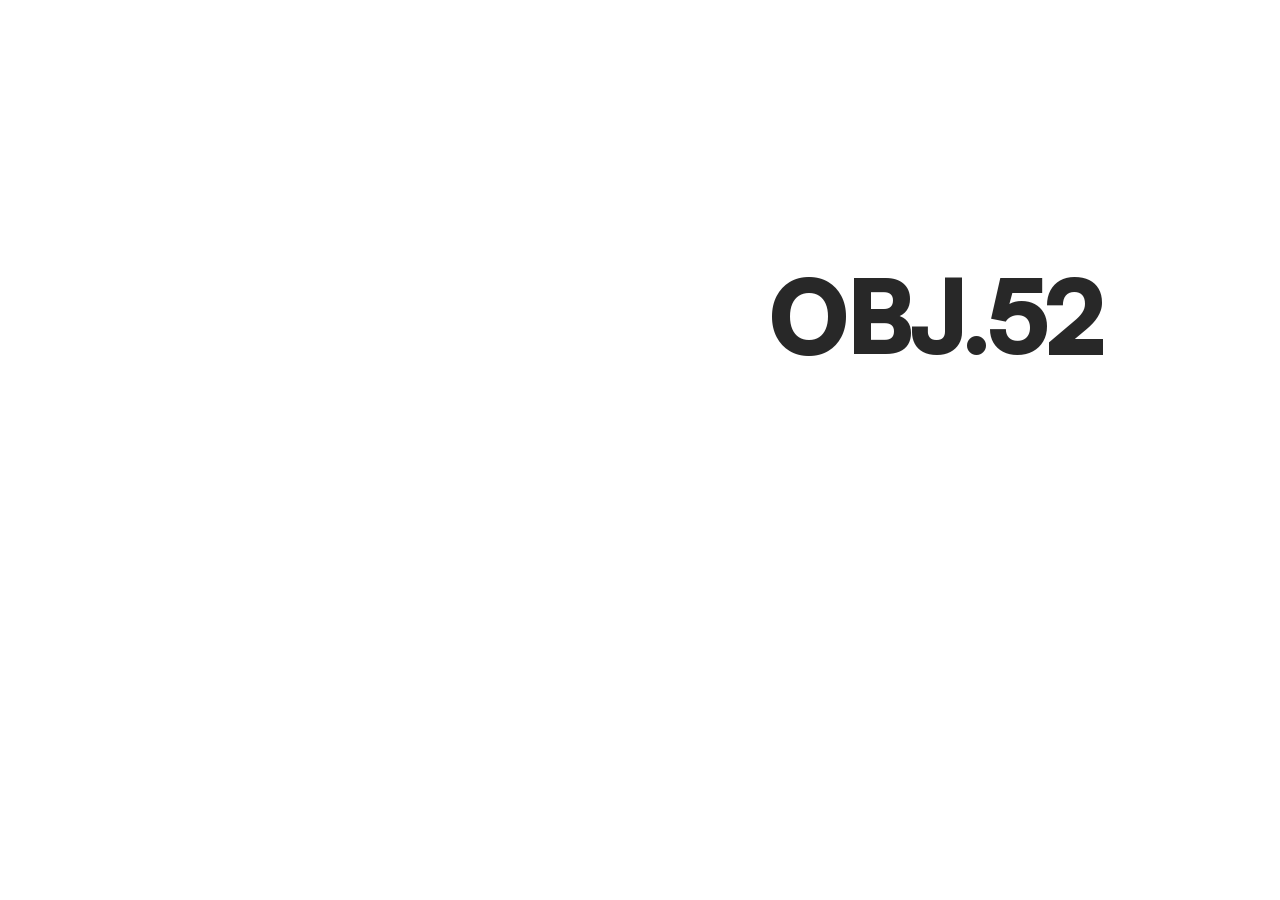
==== index.html @ 57c4ee78 "Responsive text layout: in-flow centering, fluid clamp sizing desktop + mobile Co-Authored-By: Claud" ====
<!DOCTYPE html>
<html lang="en">
<head>
  <meta charset="UTF-8">
  <meta name="viewport" content="width=device-width, initial-scale=1.0, viewport-fit=cover">
  <title>OBJ.52</title>
  <meta name="description" content="OBJ.52 — A restoration and design studio. Found objects, restored furniture, and one-of-one pieces from Saratoga Springs, NY.">
  <meta property="og:title" content="OBJ.52">
  <meta property="og:description" content="An archive of things worth keeping. Found objects and restored furniture, one piece at a time.">
  <meta property="og:image" content="https://vincentfeliciano.github.io/OBJ/ARTIST.jpeg">
  <meta property="og:type" content="website">
  <meta name="twitter:card" content="summary_large_image">
  <link rel="icon" type="image/svg+xml" href="favicon.svg">

  <style>
    @font-face {
      font-family: 'Satoshi';
      src: url('Satoshi_Complete/Fonts/WEB/fonts/Satoshi-Variable.woff2') format('woff2'),
           url('Satoshi_Complete/Fonts/WEB/fonts/Satoshi-Variable.woff') format('woff');
      font-weight: 300 900;
      font-style: normal;
      font-display: swap;
    }

    *, *::before, *::after { box-sizing: border-box; margin: 0; padding: 0; }

    :root {
      --black:    #0A0A0A;
      --gray-400: #A8A7A2;
      --gray-600: #6B6A65;
      --font: 'Satoshi', system-ui, sans-serif;
    }

    html, body {
      height: 100%;
      overflow: hidden;
      background: #fff;
      font-family: var(--font);
      color: var(--black);
      -webkit-font-smoothing: antialiased;
    }

    /* ── Two-panel layout ── */
    .layout {
      display: flex;
      height: 100vh;
      width: 100vw;
      overflow: hidden;
    }

    /* ── Left: video — starts full-width, GSAP animates to 46vw ── */
    .video-panel {
      flex-shrink: 0;
      width: 100vw;
      position: relative;
      overflow: hidden;
    }

    .video-panel video {
      position: absolute;
      inset: 0;
      width: 100%;
      height: 100%;
      object-fit: cover;
      object-position: center 32%;
      opacity: 0;
    }

    /* ── Right: text ── */
    .text-panel {
      flex: 1;
      min-width: 0;
      display: flex;
      flex-direction: column;
      justify-content: center;
      align-items: center;
      text-align: center;
      /* bottom padding lifts the group above dead-center */
      padding: 0 5vw 16vh;
    }

    .brand {
      font-size: clamp(52px, 8vw, 180px);
      font-weight: 900;
      letter-spacing: -0.04em;
      line-height: 1;
      color: var(--black);
      opacity: 0;
      margin-bottom: clamp(12px, 1.4vh, 22px);
    }

    .tagline {
      font-size: clamp(9px, 0.75vw, 13px);
      font-weight: 700;
      letter-spacing: 0.24em;
      color: var(--black);
      opacity: 0;
      margin-bottom: clamp(24px, 3vh, 44px);
    }

    .body-line {
      font-size: clamp(11px, 0.85vw, 15px);
      letter-spacing: 0.1em;
      line-height: 1.75;
      color: var(--gray-600);
      opacity: 0;
    }

    /* ── Enter Gallery — in flow below body text ── */
    .enter-wrap {
      margin-top: clamp(28px, 3.5vh, 52px);
      opacity: 0;
      white-space: nowrap;
    }

    .enter {
      font-size: clamp(14px, 1.2vw, 22px);
      font-weight: 500;
      letter-spacing: 0.02em;
      color: var(--black);
      text-decoration: none;
      transition: color 0.2s;
    }
    .enter:hover { color: var(--gray-400); }

    /* ── Mobile: text overlays the full-screen video ── */
    @media (max-width: 680px) {
      .layout { position: relative; }

      .video-panel {
        position: absolute;
        inset: 0;
        width: 100vw !important;
        height: 100vh;
      }

      .text-panel {
        position: relative;
        z-index: 1;
        height: 100vh;
        justify-content: center;
        padding: 0 8vw 18vh;
        background: rgba(255, 255, 255, 0.55);
      }

      .brand {
        font-size: clamp(52px, 13vw, 90px);
        font-weight: 900;
      }

      .tagline {
        font-size: clamp(9px, 2.8vw, 13px);
        color: #000;
        font-weight: 900;
      }

      .body-line {
        font-size: clamp(11px, 3vw, 15px);
        color: #000;
        font-weight: 700;
      }

      .enter {
        font-size: clamp(20px, 5vw, 28px);
        font-weight: 700;
      }
    }
  </style>
</head>
<body>

<div class="layout">

  <div class="video-panel" id="videoPanel">
    <video id="vid0" muted playsinline src="video1.mp4"></video>
    <video id="vid1" muted playsinline src="video1a.mp4"></video>
  </div>

  <div class="text-panel" id="textPanel">
    <div class="brand"     id="brand">OBJ.52</div>
    <div class="tagline"   id="tagline">SOME THINGS ARE WORTH THE TROUBLE</div>
    <div class="body-line" id="line1">Objects selected for their integrity. Restored to last another generation.</div>

    <div class="enter-wrap" id="enterWrap">
      <a class="enter" href="gallery.html">Enter Gallery</a>
    </div>
  </div>

</div>

<script src="https://cdn.jsdelivr.net/npm/gsap@3.12.5/dist/gsap.min.js"></script>
<script>
  /* ── Video alternation: randomly pick first, crossfade on end ── */
  const vids = [document.getElementById('vid0'), document.getElementById('vid1')];
  let cur = Math.random() < 0.5 ? 0 : 1;

  function startVideo(idx) {
    const active = vids[idx];
    const inactive = vids[1 - idx];
    active.currentTime = 0;
    active.play();
    gsap.to(active,   { opacity: 1, duration: 0.8, ease: 'power2.inOut' });
    gsap.to(inactive, { opacity: 0, duration: 0.8, ease: 'power2.inOut' });
  }

  vids.forEach((v, i) => {
    v.addEventListener('ended', () => {
      cur = 1 - cur;
      startVideo(cur);
    });
  });

  startVideo(cur);

  const tl = gsap.timeline({ defaults: { ease: 'power2.out' } });

  /* Video holds full-screen briefly, then slides left */
  tl.to('#videoPanel', { width: '46vw', duration: 1.3, ease: 'power3.inOut' }, 0.6)

  /* Text fades in line by line as video settles */
    .to('#brand',     { opacity: 1, duration: 0.7 }, '-=0.5')
    .to('#tagline',   { opacity: 1, duration: 0.6 }, '+=0.2')
    .to('#line1',     { opacity: 1, duration: 0.6 }, '+=0.25')
    .to('#enterWrap', { opacity: 1, duration: 0.7 }, '+=0.35');
</script>

</body>
</html>
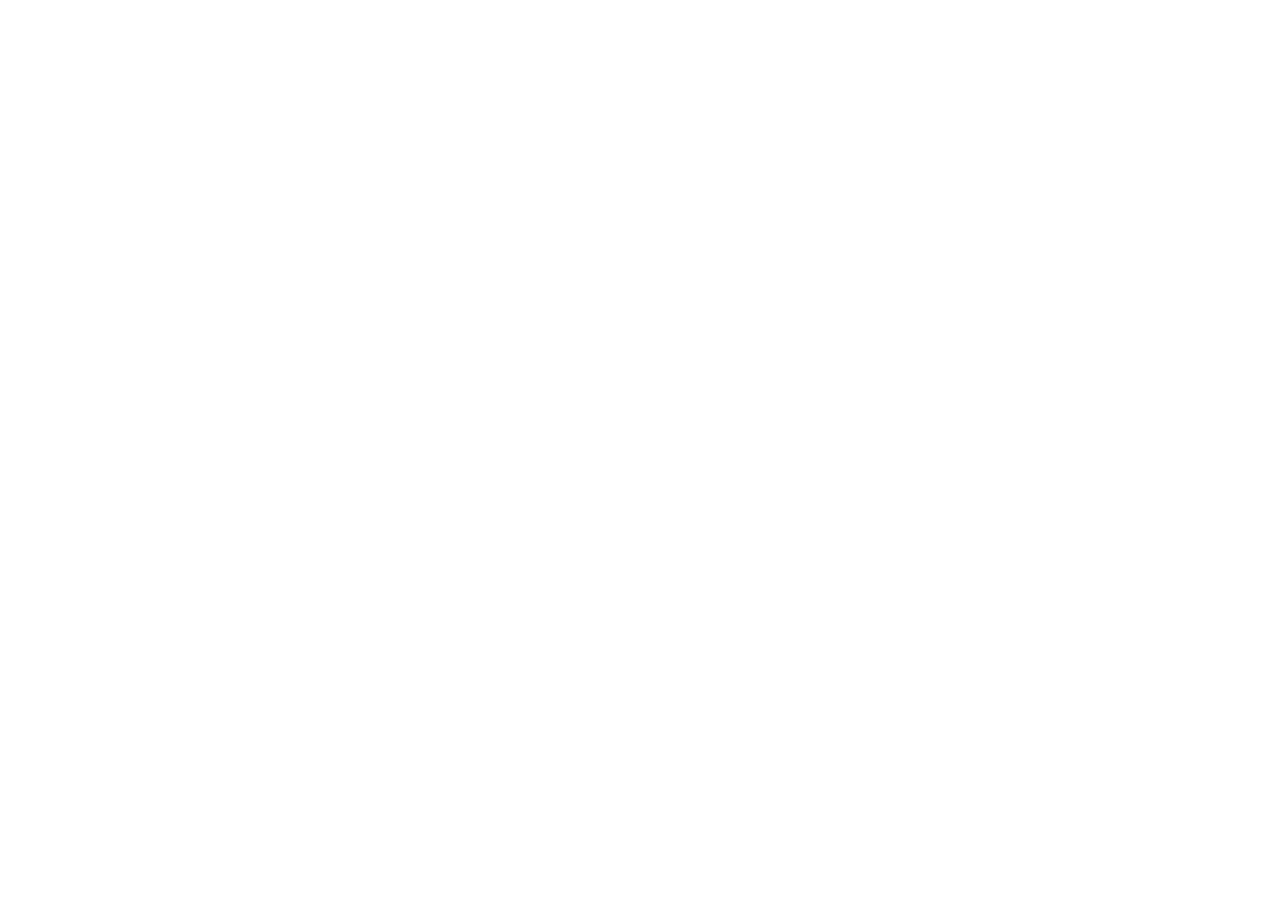
==== commit 5431a28f: "Add video1b–1e to shuffled random loop (6 clips total) Uses two video elements for seamless crossfad" ====
--- a/index.html
+++ b/index.html
@@ -190,27 +190,52 @@
 
 <script src="https://cdn.jsdelivr.net/npm/gsap@3.12.5/dist/gsap.min.js"></script>
 <script>
-  /* ── Video alternation: randomly pick first, crossfade on end ── */
+  /* ── Shuffled video queue — crossfades through all 6 clips ── */
+  const SRCS = [
+    'video1.mp4','video1a.mp4','video1b.mp4',
+    'video1c.mp4','video1d.mp4','video1e.mp4'
+  ];
+
+  function shuffle(arr) {
+    const a = [...arr];
+    for (let i = a.length - 1; i > 0; i--) {
+      const j = Math.floor(Math.random() * (i + 1));
+      [a[i], a[j]] = [a[j], a[i]];
+    }
+    return a;
+  }
+
+  let queue = shuffle(SRCS), qi = 0;
+  function nextSrc() {
+    const src = queue[qi++];
+    if (qi >= queue.length) { queue = shuffle(SRCS); qi = 0; }
+    return src;
+  }
+
   const vids = [document.getElementById('vid0'), document.getElementById('vid1')];
-  let cur = Math.random() < 0.5 ? 0 : 1;
-
-  function startVideo(idx) {
-    const active = vids[idx];
-    const inactive = vids[1 - idx];
-    active.currentTime = 0;
-    active.play();
-    gsap.to(active,   { opacity: 1, duration: 0.8, ease: 'power2.inOut' });
-    gsap.to(inactive, { opacity: 0, duration: 0.8, ease: 'power2.inOut' });
+  let active = 0;
+
+  /* Load first two */
+  vids[0].src = nextSrc(); vids[0].load();
+  vids[1].src = nextSrc(); vids[1].load();
+  gsap.set(vids[0], { opacity: 1 });
+  gsap.set(vids[1], { opacity: 0 });
+  vids[0].play();
+
+  function switchVideo() {
+    const next = 1 - active;
+    gsap.to(vids[active], { opacity: 0, duration: 0.8, ease: 'power2.inOut' });
+    gsap.to(vids[next],   { opacity: 1, duration: 0.8, ease: 'power2.inOut' });
+    vids[next].currentTime = 0;
+    vids[next].play();
+    active = next;
+    /* preload next clip into the now-inactive element */
+    vids[1 - active].src = nextSrc();
+    vids[1 - active].load();
   }
 
-  vids.forEach((v, i) => {
-    v.addEventListener('ended', () => {
-      cur = 1 - cur;
-      startVideo(cur);
-    });
-  });
-
-  startVideo(cur);
+  vids[0].addEventListener('ended', switchVideo);
+  vids[1].addEventListener('ended', switchVideo);
 
   const tl = gsap.timeline({ defaults: { ease: 'power2.out' } });
 
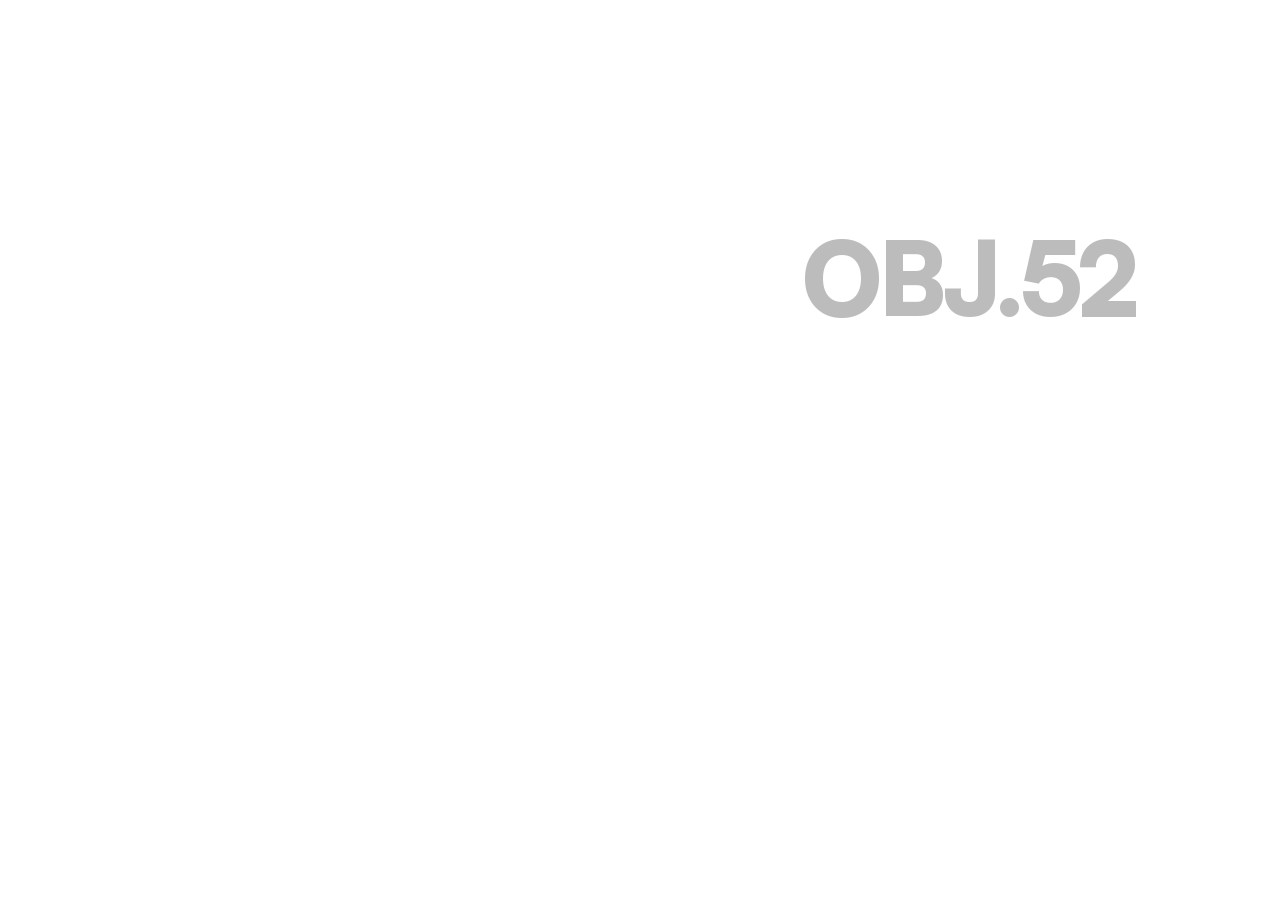
==== commit 4006455e: "Update intro body copy with full brand description Co-Authored-By: Claude Sonnet 4.6 <noreply@anthro" ====
--- a/index.html
+++ b/index.html
@@ -179,7 +179,7 @@
   <div class="text-panel" id="textPanel">
     <div class="brand"     id="brand">OBJ.52</div>
     <div class="tagline"   id="tagline">SOME THINGS ARE WORTH THE TROUBLE</div>
-    <div class="body-line" id="line1">Objects selected for their integrity. Restored to last another generation.</div>
+    <div class="body-line" id="line1">OBJ is a collection of carefully curated furniture and objects chosen for their craftsmanship, character, and enduring design. Each piece is thoughtfully restored, meticulously refinished, or reimagined while preserving the qualities that made it worth keeping. The result is a collection of distinctive vintage furniture and original objects made to live on for another generation.</div>
 
     <div class="enter-wrap" id="enterWrap">
       <a class="enter" href="gallery.html">Enter Gallery</a>
@@ -224,18 +224,24 @@
 
   function switchVideo() {
     const next = 1 - active;
-    gsap.to(vids[active], { opacity: 0, duration: 0.8, ease: 'power2.inOut' });
-    gsap.to(vids[next],   { opacity: 1, duration: 0.8, ease: 'power2.inOut' });
+    const prev = active;
+    active = next;
+
+    gsap.to(vids[prev], { opacity: 0, duration: 0.8, ease: 'power2.inOut' });
+    gsap.to(vids[next], { opacity: 1, duration: 0.8, ease: 'power2.inOut' });
     vids[next].currentTime = 0;
     vids[next].play();
-    active = next;
-    /* preload next clip into the now-inactive element */
-    vids[1 - active].src = nextSrc();
-    vids[1 - active].load();
+
+    /* preload next clip into the inactive element after a safe delay */
+    setTimeout(() => {
+      vids[prev].src = nextSrc();
+      vids[prev].load();
+    }, 1200);
   }
 
-  vids[0].addEventListener('ended', switchVideo);
-  vids[1].addEventListener('ended', switchVideo);
+  /* Only fire when the currently active element ends */
+  vids[0].addEventListener('ended', () => { if (active === 0) switchVideo(); });
+  vids[1].addEventListener('ended', () => { if (active === 1) switchVideo(); });
 
   const tl = gsap.timeline({ defaults: { ease: 'power2.out' } });
 
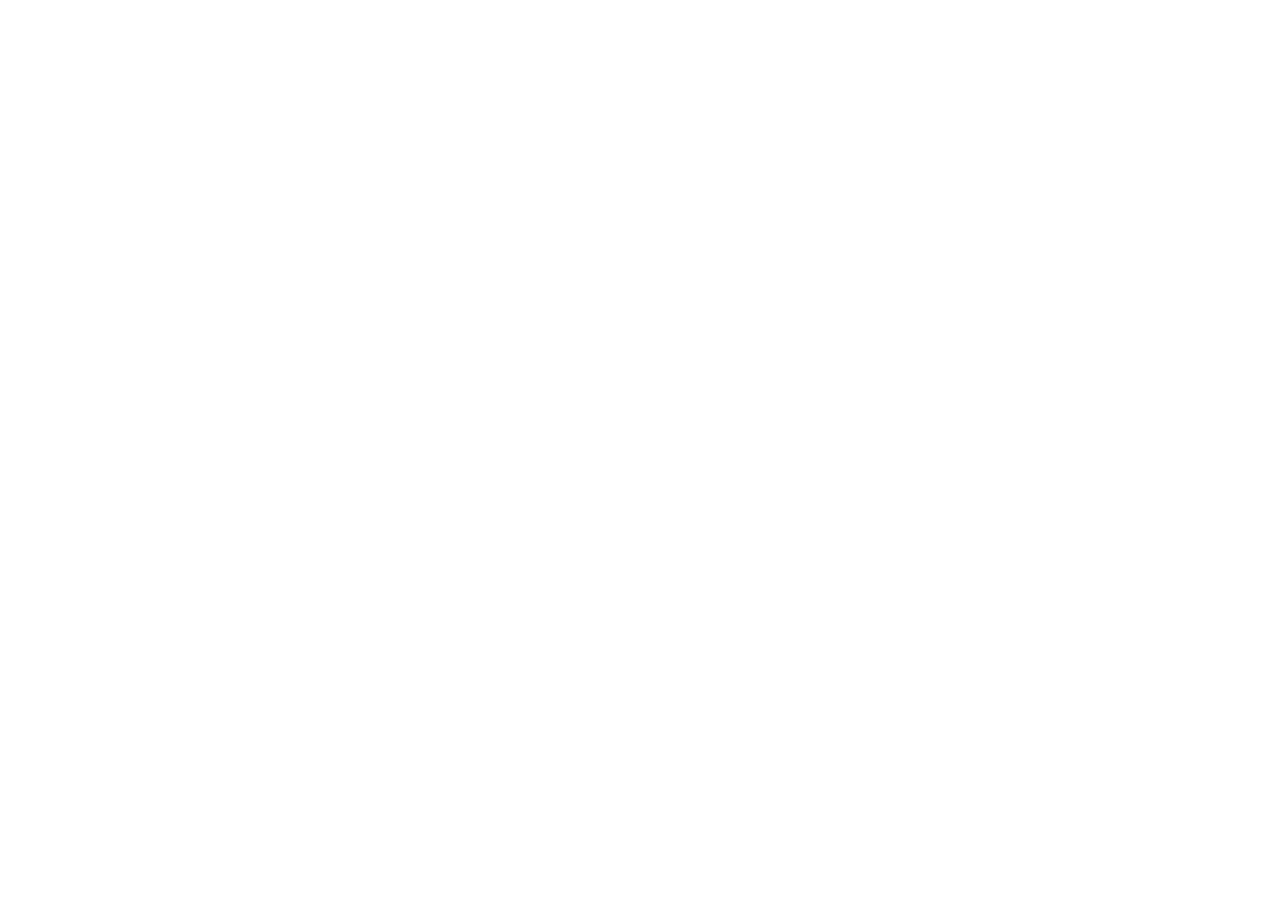
==== commit ab25c477: "Fix text rendering behind video — explicit z-index on both panels Co-Authored-By: Claude Sonnet 4.6 " ====
--- a/index.html
+++ b/index.html
@@ -54,6 +54,7 @@
       width: 100vw;
       position: relative;
       overflow: hidden;
+      z-index: 0;
     }
 
     .video-panel video {
@@ -77,6 +78,8 @@
       text-align: center;
       /* bottom padding lifts the group above dead-center */
       padding: 0 5vw 16vh;
+      position: relative;
+      z-index: 1;
     }
 
     .brand {
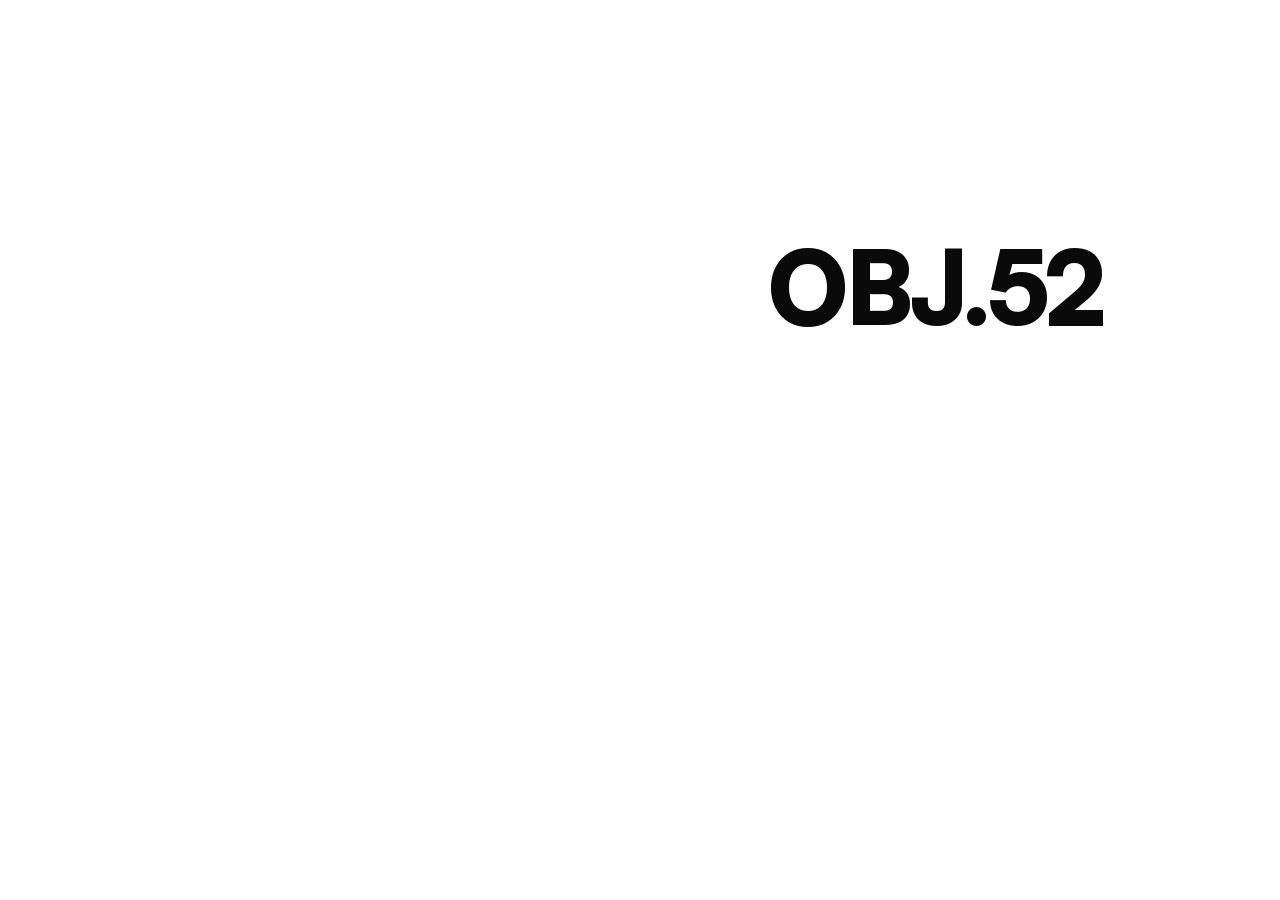
==== commit 4ce720b7: "Video in front of text on intro; transparent wordmark on mobile gallery Co-Authored-By: Claude Sonne" ====
--- a/index.html
+++ b/index.html
@@ -54,7 +54,7 @@
       width: 100vw;
       position: relative;
       overflow: hidden;
-      z-index: 0;
+      z-index: 1;
     }
 
     .video-panel video {
@@ -79,7 +79,7 @@
       /* bottom padding lifts the group above dead-center */
       padding: 0 5vw 16vh;
       position: relative;
-      z-index: 1;
+      z-index: 0;
     }
 
     .brand {
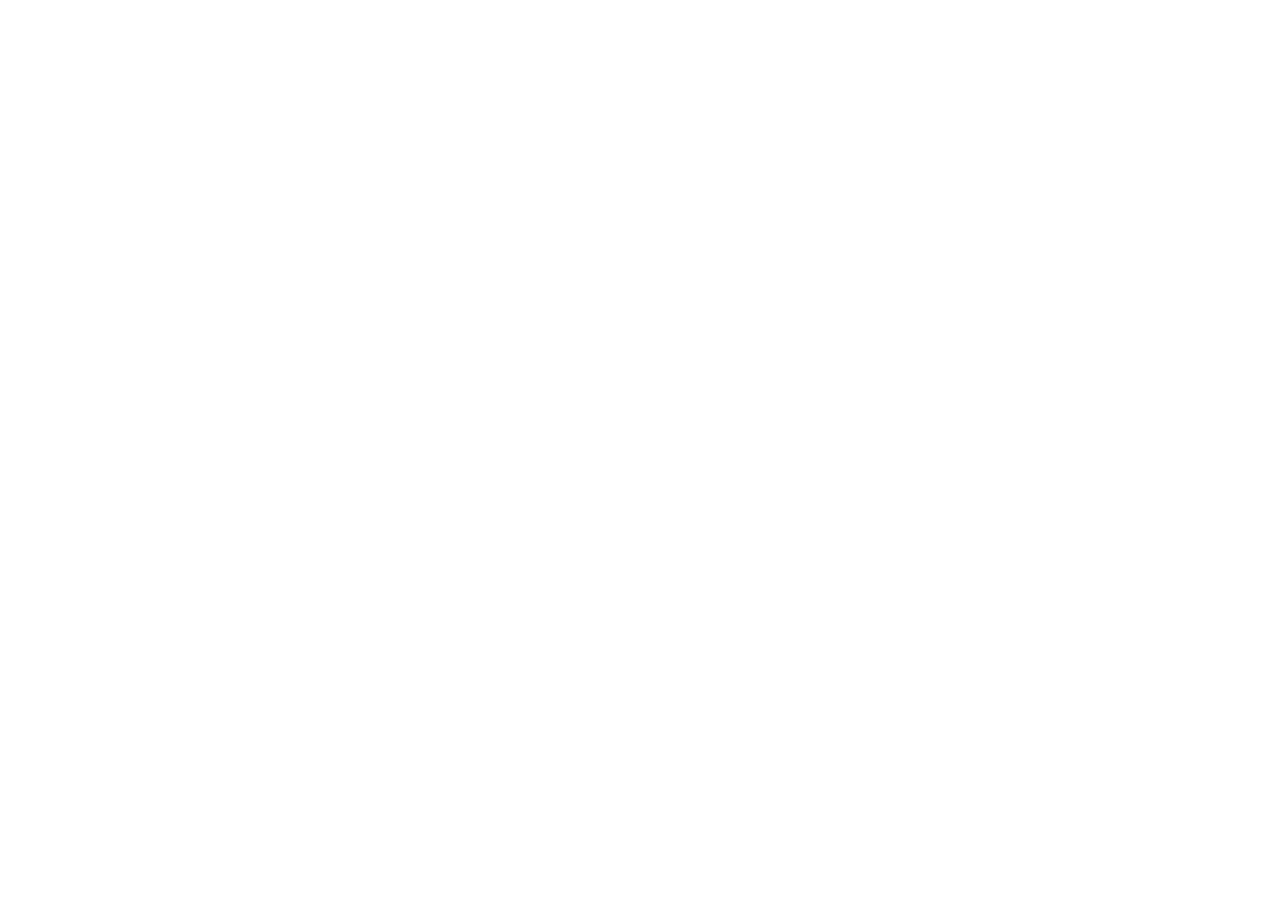
==== commit a9efe658: "Full-screen hold only on first video; subsequent videos crossfade at 46vw Co-Authored-By: Claude Son" ====
--- a/index.html
+++ b/index.html
@@ -235,7 +235,6 @@
     vids[next].currentTime = 0;
     vids[next].play();
 
-    /* preload next clip into the inactive element after a safe delay */
     setTimeout(() => {
       vids[prev].src = nextSrc();
       vids[prev].load();
@@ -248,8 +247,8 @@
 
   const tl = gsap.timeline({ defaults: { ease: 'power2.out' } });
 
-  /* Video holds full-screen briefly, then slides left */
-  tl.to('#videoPanel', { width: '46vw', duration: 1.3, ease: 'power3.inOut' }, 0.6)
+  /* First video: hold full-screen for 1s, then slide left */
+  tl.to('#videoPanel', { width: '46vw', duration: 1.3, ease: 'power3.inOut' }, 1.0)
 
   /* Text fades in line by line as video settles */
     .to('#brand',     { opacity: 1, duration: 0.7 }, '-=0.5')
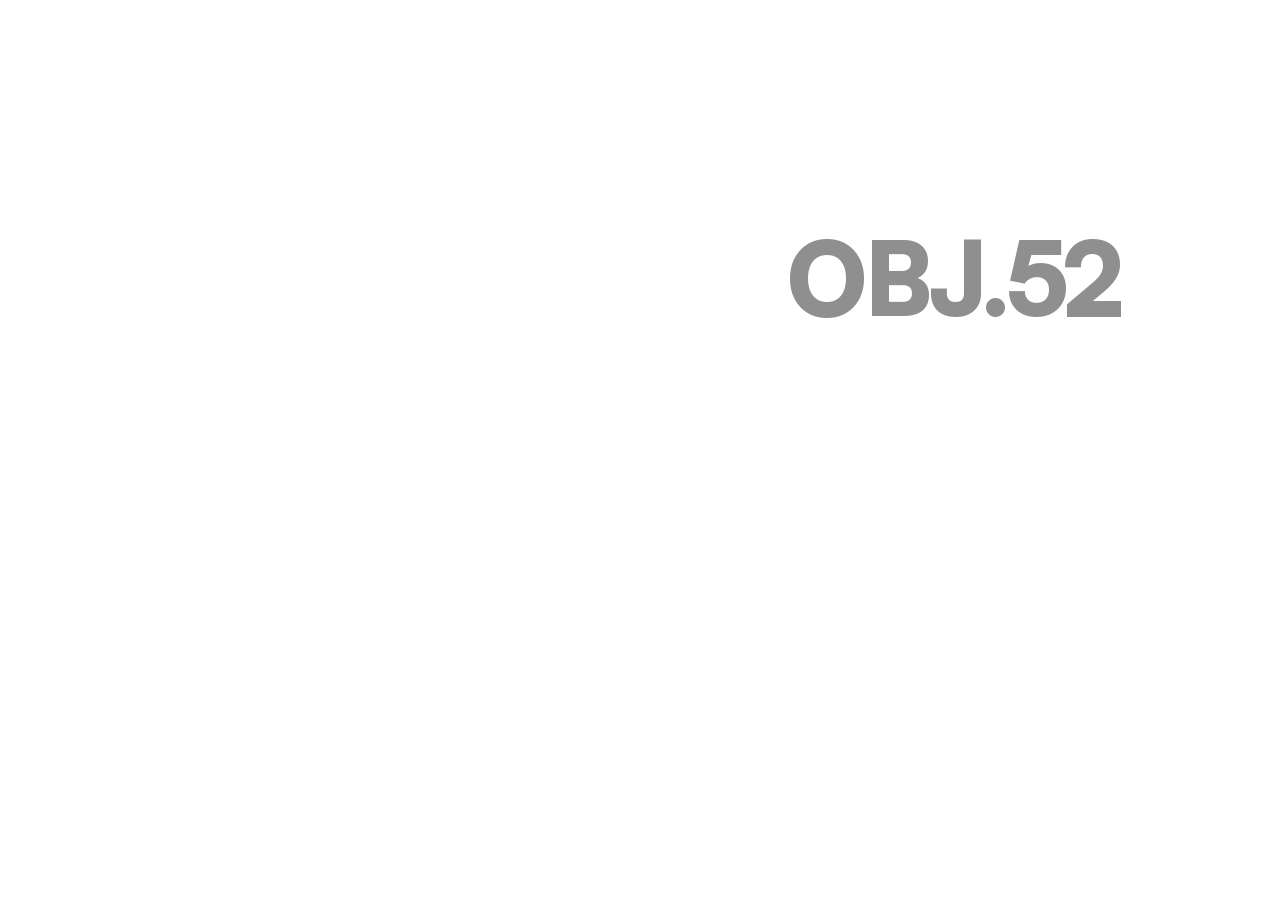
==== commit be179522: "Replace history entry when entering gallery so back doesn't return to splash Co-Authored-By: Claude " ====
--- a/index.html
+++ b/index.html
@@ -185,7 +185,7 @@
     <div class="body-line" id="line1">OBJ is a collection of carefully curated furniture and objects chosen for their craftsmanship, character, and enduring design. Each piece is thoughtfully restored, meticulously refinished, or reimagined while preserving the qualities that made it worth keeping. The result is a collection of distinctive vintage furniture and original objects made to live on for another generation.</div>
 
     <div class="enter-wrap" id="enterWrap">
-      <a class="enter" href="gallery.html">Enter Gallery</a>
+      <a class="enter" href="gallery.html" onclick="event.preventDefault();location.replace('gallery.html')">Enter Gallery</a>
     </div>
   </div>
 
